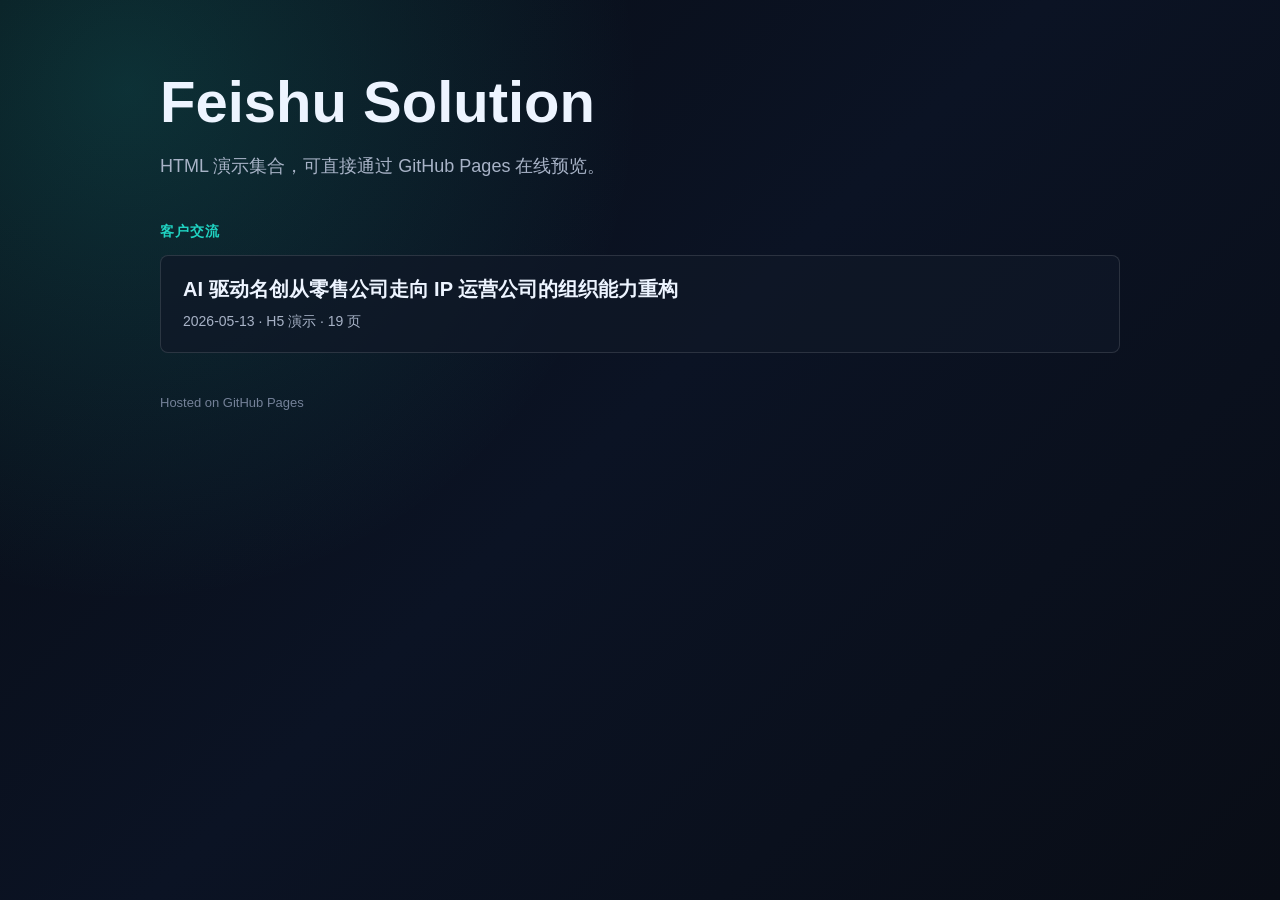
==== index.html @ ff4876a1 "Publish Miniso IP deck to GitHub Pages" ====
<!doctype html>
<html lang="zh-CN">
<head>
  <meta charset="utf-8">
  <meta name="viewport" content="width=device-width, initial-scale=1">
  <title>Feishu Solution · 演示集</title>
  <link rel="icon" href="./favicon.svg" type="image/svg+xml">
  <style>
    :root {
      color-scheme: dark;
      --bg: #080c14;
      --panel: #101828;
      --line: rgba(255, 255, 255, 0.12);
      --text: #edf4ff;
      --muted: #a8b3c7;
      --accent: #20d3c2;
    }

    * {
      box-sizing: border-box;
    }

    body {
      margin: 0;
      min-height: 100vh;
      background:
        radial-gradient(circle at 10% 10%, rgba(32, 211, 194, 0.18), transparent 32rem),
        linear-gradient(135deg, #080c14 0%, #0b1324 48%, #090d16 100%);
      color: var(--text);
      font-family: -apple-system, BlinkMacSystemFont, "Segoe UI", sans-serif;
      letter-spacing: 0;
    }

    main {
      width: min(960px, calc(100% - 40px));
      margin: 0 auto;
      padding: 72px 0 56px;
    }

    h1 {
      margin: 0;
      font-size: clamp(34px, 5vw, 58px);
      line-height: 1.05;
      font-weight: 760;
    }

    .subtitle {
      margin: 18px 0 42px;
      color: var(--muted);
      font-size: 18px;
      line-height: 1.7;
    }

    .section-title {
      margin: 0 0 14px;
      color: var(--accent);
      font-size: 14px;
      font-weight: 700;
      letter-spacing: 0.08em;
      text-transform: uppercase;
    }

    .demo-list {
      display: grid;
      gap: 14px;
      padding: 0;
      margin: 0;
      list-style: none;
    }

    .demo-link {
      display: block;
      padding: 20px 22px;
      border: 1px solid var(--line);
      border-radius: 8px;
      background: rgba(16, 24, 40, 0.72);
      color: var(--text);
      text-decoration: none;
      transition: border-color 160ms ease, transform 160ms ease, background 160ms ease;
    }

    .demo-link:hover {
      transform: translateY(-1px);
      border-color: rgba(32, 211, 194, 0.58);
      background: rgba(18, 32, 54, 0.86);
    }

    .demo-name {
      display: block;
      font-size: 20px;
      font-weight: 700;
      line-height: 1.35;
    }

    .demo-meta {
      display: block;
      margin-top: 8px;
      color: var(--muted);
      font-size: 14px;
      line-height: 1.5;
    }

    footer {
      margin-top: 42px;
      color: #748198;
      font-size: 13px;
    }
  </style>
</head>
<body>
  <main>
    <h1>Feishu Solution</h1>
    <p class="subtitle">HTML 演示集合，可直接通过 GitHub Pages 在线预览。</p>

    <section aria-labelledby="customer-section">
      <h2 class="section-title" id="customer-section">客户交流</h2>
      <ul class="demo-list">
        <li>
          <a class="demo-link" href="./miniso-ip-2026-05-13/">
            <span class="demo-name">AI 驱动名创从零售公司走向 IP 运营公司的组织能力重构</span>
            <span class="demo-meta">2026-05-13 · H5 演示 · 19 页</span>
          </a>
        </li>
      </ul>
    </section>

    <footer>Hosted on GitHub Pages</footer>
  </main>
</body>
</html>
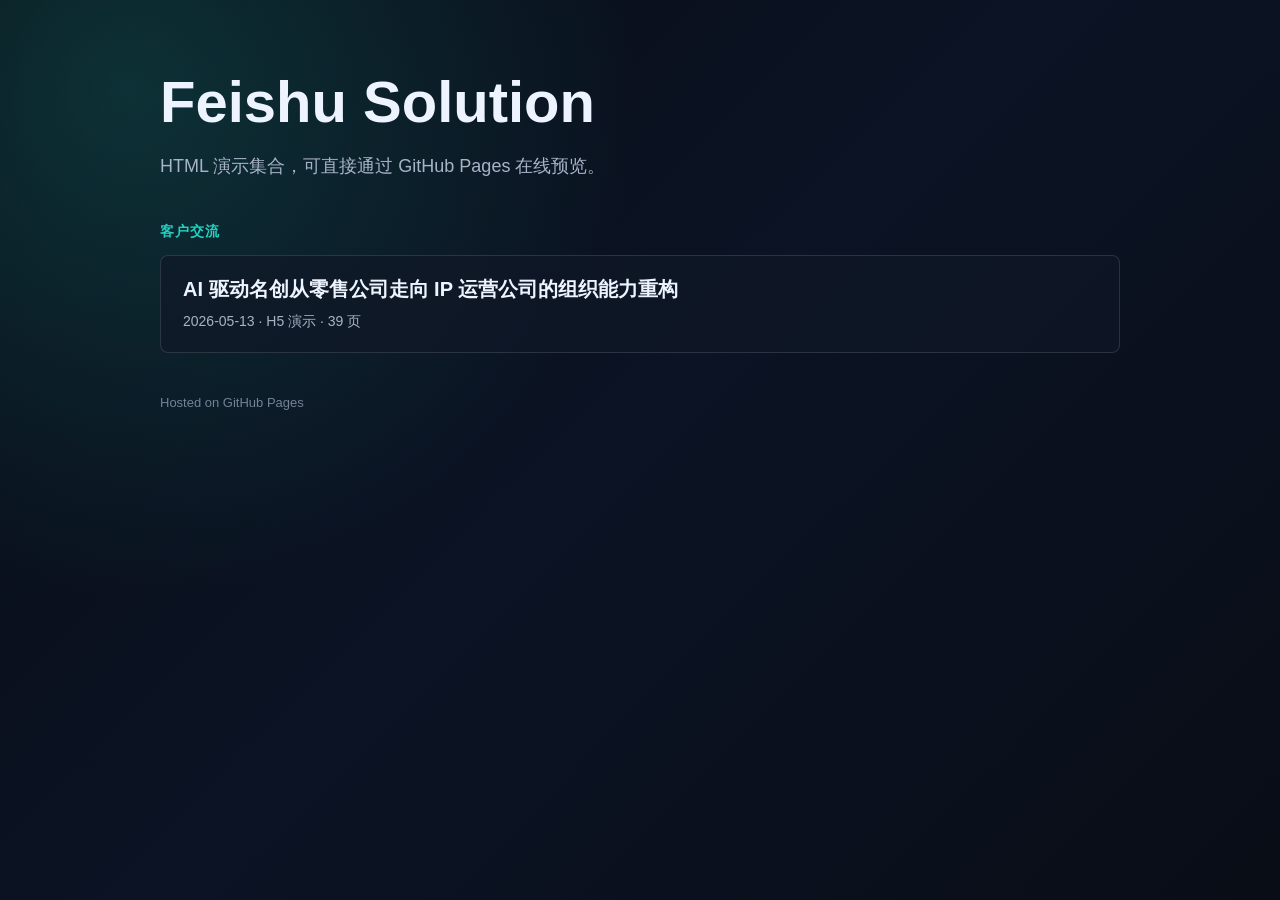
==== commit 9f995b64: "docs: update miniso deck page count" ====
--- a/index.html
+++ b/index.html
@@ -118,7 +118,7 @@
         <li>
           <a class="demo-link" href="./miniso-ip-2026-05-13/">
             <span class="demo-name">AI 驱动名创从零售公司走向 IP 运营公司的组织能力重构</span>
-            <span class="demo-meta">2026-05-13 · H5 演示 · 19 页</span>
+            <span class="demo-meta">2026-05-13 · H5 演示 · 39 页</span>
           </a>
         </li>
       </ul>
